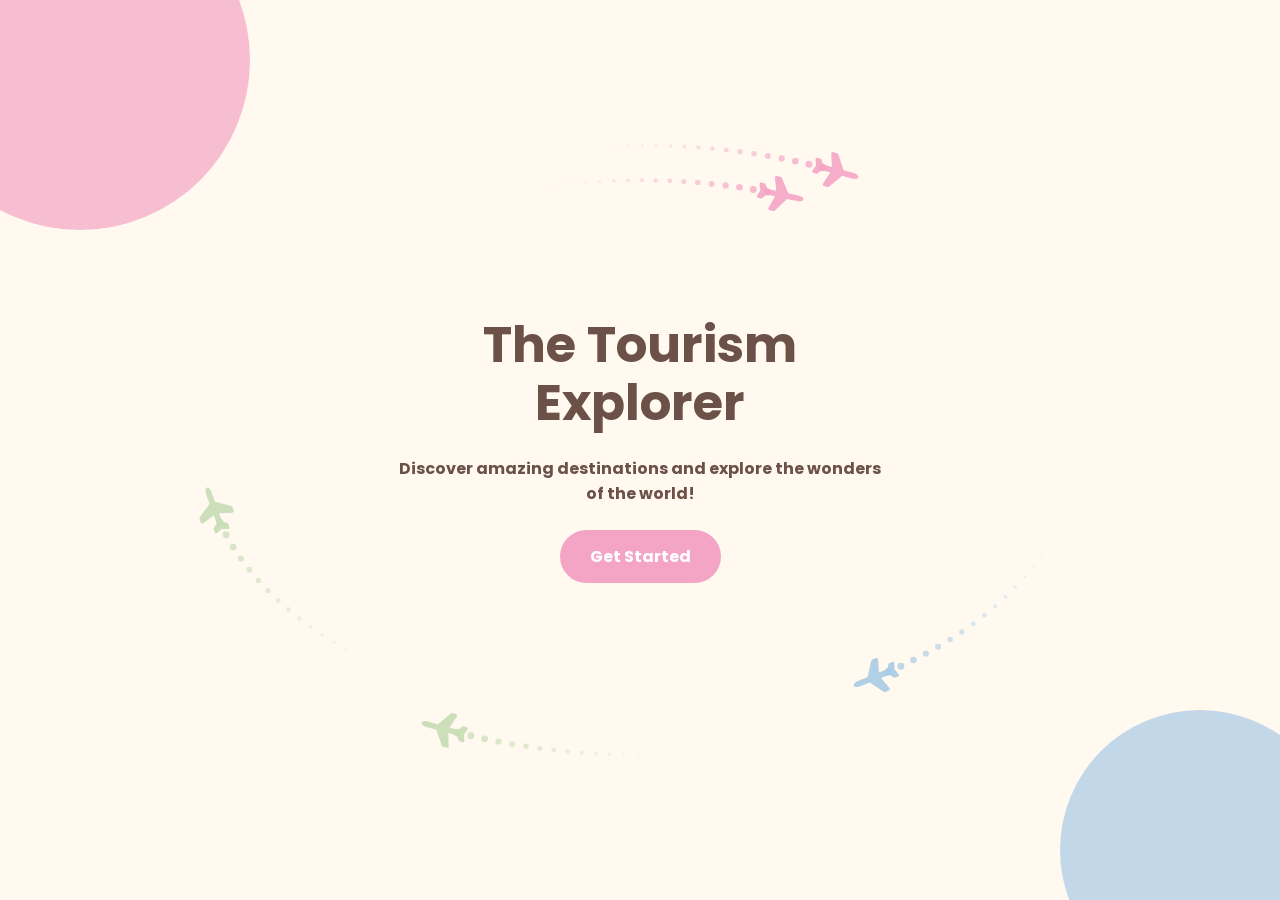
==== index.html @ c946892c "my first commit" ====
<!DOCTYPE html>
<html lang="en">

<head>
    <meta charset="UTF-8">
    <meta name="viewport" content="width=device-width, initial-scale=1.0">
    <title>Homepage</title>
    <link rel="stylesheet" href="style.css">
</head>

<body>
    <div class="container-fluid">
        <div class="blob blob-pink"></div>
        <div class="blob blob-aqua"></div>
        <svg class="sky" id="sky" aria-hidden="true">
            <defs>
                <path id="planeShape"
                    d="M480 192H365.7L260.2 38.9C256.2 33 249.6 29.5 242.5 29.5H202.5C190.4 29.5 181.7 41.2 185.2 52.8L229.9 192H131.2L96 144C92.9 139.8 88 137.4 82.8 137.4H48.5C37.5 137.4 29.6 148 32.8 158.5L56 224L32.8 289.5C29.6 300 37.5 310.6 48.5 310.6H82.8C88 310.6 92.9 308.2 96 304L131.2 256H229.9L185.2 395.2C181.7 406.8 190.4 418.5 202.5 418.5H242.5C249.6 418.5 256.2 415 260.2 409.1L365.7 256H480C515.3 256 544 241.7 544 224C544 206.3 515.3 192 480 192Z" />
            </defs>

            <path id="loop1" class="trail t1" />
            <path id="loop2" class="trail t2" />

            <g class="sky-plane p1" data-route="loop1" data-dur="30000" data-offset="0">
                <g transform="scale(0.09) translate(-288 -224)">
                    <use href="#planeShape" />
                </g>
            </g>
            <g class="sky-plane p2" data-route="loop1" data-dur="30000" data-offset="0.33">
                <g transform="scale(0.09) translate(-288 -224)">
                    <use href="#planeShape" />
                </g>
            </g>
            <g class="sky-plane p3" data-route="loop1" data-dur="30000" data-offset="0.66">
                <g transform="scale(0.09) translate(-288 -224)">
                    <use href="#planeShape" />
                </g>
            </g>
            <g class="sky-plane p4" data-route="loop2" data-dur="24000" data-offset="0">
                <g transform="scale(0.09) translate(-288 -224)">
                    <use href="#planeShape" />
                </g>
            </g>
            <g class="sky-plane p5" data-route="loop2" data-dur="24000" data-offset="0.5">
                <g transform="scale(0.09) translate(-288 -224)">
                    <use href="#planeShape" />
                </g>
            </g>
        </svg>

        <div class="sky" aria-hidden="true">
            <div class="orbit" style="--x:9%;  --y:52%; --s:34px; --r:44px; --d:22s; --c:var(--pastel-aqua)"><span
                    class="fly"><svg>
                        <use href="#plane-icon" />
                    </svg></span></div>
            <div class="orbit" style="--x:20%; --y:70%; --s:26px; --r:36px; --d:26s; --c:var(--pastel-green)"><span
                    class="fly"><svg>
                        <use href="#plane-icon" />
                    </svg></span></div>
            <div class="orbit" style="--x:7%;  --y:82%; --s:30px; --r:40px; --d:24s; --c:var(--pastel-pink)"><span
                    class="fly"><svg>
                        <use href="#plane-icon" />
                    </svg></span></div>
            <div class="orbit" style="--x:90%; --y:18%; --s:34px; --r:44px; --d:22s; --c:var(--pastel-pink)"><span
                    class="fly"><svg>
                        <use href="#plane-icon" />
                    </svg></span></div>
            <div class="orbit" style="--x:79%; --y:34%; --s:26px; --r:36px; --d:26s; --c:var(--pastel-green)"><span
                    class="fly"><svg>
                        <use href="#plane-icon" />
                    </svg></span></div>
            <div class="orbit" style="--x:88%; --y:52%; --s:30px; --r:40px; --d:24s; --c:var(--pastel-aqua)"><span
                    class="fly"><svg>
                        <use href="#plane-icon" />
                    </svg></span></div>
        </div>
        <main>
            <h2>The Tourism Explorer</h2>
            <p>Discover amazing destinations and explore the wonders of the world!</p>
            <div class="button-groups">
                <a href="introduction.html" id="startBtn">Get Started</a>
                <!-- <a href="#" id="openModal">How to Play</a> -->
            </div>
        </main>
    </div>

    <!-- How to Play modal -->
    <div class="modal-overlay" id="howToPlayModal" aria-hidden="true">
        <div class="modal" role="dialog" aria-modal="true" aria-labelledby="modalTitle">
            <button class="modal-close" id="closeModal" aria-label="Close">&times;</button>
            <h3 id="modalTitle">How to play</h3>

            <ol class="steps">
                <li>
                    <span class="step-number">1</span>
                    <div>
                        <h4>Start the quiz</h4>
                        <p>Press "Start the Quiz" to begin your trip.</p>
                    </div>
                </li>
                <li>
                    <span class="step-number">2</span>
                    <div>
                        <h4>Choose an answer</h4>
                        <p>Read each question and pick one of the options.</p>
                    </div>
                </li>
                <li>
                    <span class="step-number">3</span>
                    <div>
                        <h4>See your score</h4>
                        <p>Each correct answer earns a point. Check your final score at the end.</p>
                    </div>
                </li>
            </ol>
        </div>
    </div>

    <!-- Loading screen -->
    <div class="loader-overlay" id="loader" aria-hidden="true">
        <div class="loader-flight">
            <svg viewBox="0 0 400 70" aria-hidden="true">
                <defs>
                    <clipPath id="revealClip">
                        <rect id="revealRect" x="0" y="-50" width="0" height="170" />
                    </clipPath>
                </defs>
                <path class="curve" clip-path="url(#revealClip)" d="M 20 45 C 90 0, 150 0, 200 35 S 310 70, 375 22" />
                <path id="flightPath" d="M 20 45 C 90 0, 150 0, 200 35 S 310 70, 375 22" fill="none" stroke="none" />
                <g class="loader-plane" id="plane">
                    <g transform="rotate(45) scale(0.055) translate(-256 -256)">
                        <path class="plane"
                            d="M480 192H365.7L260.2 38.9C256.2 33 249.6 29.5 242.5 29.5H202.5C190.4 29.5 181.7 41.2 185.2 52.8L229.9 192H131.2L96 144C92.9 139.8 88 137.4 82.8 137.4H48.5C37.5 137.4 29.6 148 32.8 158.5L56 224L32.8 289.5C29.6 300 37.5 310.6 48.5 310.6H82.8C88 310.6 92.9 308.2 96 304L131.2 256H229.9L185.2 395.2C181.7 406.8 190.4 418.5 202.5 418.5H242.5C249.6 418.5 256.2 415 260.2 409.1L365.7 256H480C515.3 256 544 241.7 544 224C544 206.3 515.3 192 480 192Z" />
                    </g>
                </g>
            </svg>
        </div>
        <div class="loader-bar">
            <div class="loader-fill" id="loaderFill"></div>
        </div>
        <p class="loader-text">Loading...</p>
    </div>

    <script>
        const modal = document.getElementById('howToPlayModal');
        const openBtn = document.getElementById('openModal');
        const closeBtn = document.getElementById('closeModal');
        const startBtn = document.getElementById('startBtn');
        const loader = document.getElementById('loader');
        const loaderFill = document.getElementById('loaderFill');

        function openModal(e) {
            e.preventDefault();
            modal.classList.add('open');
            modal.setAttribute('aria-hidden', 'false');
            closeBtn.focus();
        }

        function closeModal() {
            modal.classList.remove('open');
            modal.setAttribute('aria-hidden', 'true');
            openBtn.focus();
        }

        // openBtn.addEventListener('click', openModal);
        closeBtn.addEventListener('click', closeModal);

        // click the dark background to close
        modal.addEventListener('click', (e) => {
            if (e.target === modal) closeModal();
        });

        // press Escape to close
        document.addEventListener('keydown', (e) => {
            if (e.key === 'Escape' && modal.classList.contains('open')) closeModal();
        });

        const flightPath = document.getElementById('flightPath');
        const plane = document.getElementById('plane');
        const revealRect = document.getElementById('revealRect');
        const pathLen = flightPath.getTotalLength();
        let rafId;

        function placePlane(p) {
            const len = pathLen * p;
            const pt = flightPath.getPointAtLength(len);
            const a = flightPath.getPointAtLength(Math.max(len - 1, 0));
            const b = flightPath.getPointAtLength(Math.min(len + 1, pathLen));
            const angle = Math.atan2(b.y - a.y, b.x - a.x) * 180 / Math.PI;
            plane.setAttribute('transform', `translate(${pt.x} ${pt.y}) rotate(${angle})`);
            revealRect.setAttribute('width', pt.x);

            loaderFill.style.width = (p * 100) + '%';
        }

        function startFlight() {
            const delay = 300, dur = 2000, start = performance.now();
            placePlane(0);
            plane.style.opacity = 1;
            function frame(now) {
                const t = Math.min(Math.max((now - start - delay) / dur, 0), 1);
                const e = t < 0.5 ? 2 * t * t : 1 - Math.pow(-2 * t + 2, 2) / 2;   // ease in-out
                placePlane(e);
                if (t < 1) rafId = requestAnimationFrame(frame);
            }
            rafId = requestAnimationFrame(frame);
        }

        startBtn.addEventListener('click', (e) => {
            e.preventDefault();
            sessionStorage.setItem('fromHome', '1');   // tells introduction.html it came from Get Started
            loader.classList.add('show');
            startFlight();
            setTimeout(() => {
                window.location.href = startBtn.href;
            }, 2500);
        });

        // if the user comes back with the browser's Back button, reset the page
        window.addEventListener('pageshow', () => {
            cancelAnimationFrame(rafId);
            loader.classList.remove('show');
            plane.style.opacity = 0;
            revealRect.setAttribute('width', 0);

            loaderFill.style.width = '0';
        });

        // ---------- airplanes flying around the whole page ----------
        const sky = document.getElementById('sky');
        const loop1 = document.getElementById('loop1');
        const loop2 = document.getElementById('loop2');
        const skyPlanes = [...document.querySelectorAll('.sky-plane')].map(el => ({
            el,
            path: document.getElementById(el.dataset.route),
            len: 0,
            dur: +el.dataset.dur,
            offset: +el.dataset.offset
        }));
        const reduceMotion = window.matchMedia('(prefers-reduced-motion: reduce)').matches;

        // dotted tail behind each plane
        const SVGNS = 'http://www.w3.org/2000/svg';
        const TRAIL_DOTS = 16, TRAIL_GAP = 14;

        skyPlanes.forEach(f => {
            const colorClass = [...f.el.classList].find(c => /^p\d+$/.test(c));
            f.dots = [];
            for (let i = 1; i <= TRAIL_DOTS; i++) {
                const c = document.createElementNS(SVGNS, 'circle');
                c.setAttribute('class', 'trail-dot ' + colorClass);
                c.setAttribute('r', (3.8 * (1 - i / (TRAIL_DOTS * 1.4))).toFixed(2));
                c.setAttribute('opacity', (0.85 * (1 - i / (TRAIL_DOTS + 1))).toFixed(2));
                sky.insertBefore(c, f.el);
                f.dots.push(c);
            }
        });

        function ellipsePath(cx, cy, rx, ry) {
            const k = 0.5523;
            return `M ${cx} ${cy - ry} ` +
                `C ${cx + k * rx} ${cy - ry}, ${cx + rx} ${cy - k * ry}, ${cx + rx} ${cy} ` +
                `C ${cx + rx} ${cy + k * ry}, ${cx + k * rx} ${cy + ry}, ${cx} ${cy + ry} ` +
                `C ${cx - k * rx} ${cy + ry}, ${cx - rx} ${cy + k * ry}, ${cx - rx} ${cy} ` +
                `C ${cx - rx} ${cy - k * ry}, ${cx - k * rx} ${cy - ry}, ${cx} ${cy - ry} Z`;
        }

        function buildSky() {
            const w = sky.clientWidth, h = sky.clientHeight;
            sky.setAttribute('viewBox', `0 0 ${w} ${h}`);

            // measure the text + buttons block
            const s = sky.getBoundingClientRect();
            const m = document.querySelector('main').getBoundingClientRect();
            const cx = m.left - s.left + m.width / 2;
            const cy = m.top - s.top + m.height / 2;

            // ellipses that wrap around the block (x1.42 reaches its corners, + extra space)
            const rx1 = Math.min(m.width / 2 * 1.42 + 40, w / 2 - 20);
            const ry1 = Math.min(m.height / 2 * 1.42 + 40, h / 2 - 20);
            const rx2 = Math.min(rx1 + 50, w / 2 - 20);
            const ry2 = Math.min(ry1 + 35, h / 2 - 20);

            loop1.setAttribute('d', ellipsePath(cx, cy, rx1, ry1));
            loop2.setAttribute('d', ellipsePath(cx, cy, rx2, ry2));

            skyPlanes.forEach(f => f.len = f.path.getTotalLength());
        }

        function flySky(now) {
            skyPlanes.forEach(f => {
                const p = reduceMotion ? f.offset : ((now / f.dur) + f.offset) % 1;
                const l = f.len * p;
                const pt = f.path.getPointAtLength(l);
                const a = f.path.getPointAtLength(Math.max(l - 1, 0));
                const b = f.path.getPointAtLength(Math.min(l + 1, f.len));
                const angle = Math.atan2(b.y - a.y, b.x - a.x) * 180 / Math.PI;
                f.el.setAttribute('transform', `translate(${pt.x} ${pt.y}) rotate(${angle})`);

                f.dots.forEach((c, i) => {
                    let d = l - (i + 1) * TRAIL_GAP;
                    d = ((d % f.len) + f.len) % f.len;
                    const q = f.path.getPointAtLength(d);
                    c.setAttribute('cx', q.x);
                    c.setAttribute('cy', q.y);
                });
            });
            if (!reduceMotion) requestAnimationFrame(flySky);
        }

        buildSky();
        window.addEventListener('resize', buildSky);
        window.addEventListener('load', buildSky);
        requestAnimationFrame(flySky);
    </script>
</body>

</html>
---- style.css ----
@font-face {
    font-family: 'Poppins';
    src: url('Poppins/Poppins-Bold.ttf') format('truetype');
    font-weight: 400;
}

* {
    margin: 0;
    padding: 0;
    box-sizing: border-box;
    font-family: "Poppins", sans-serif;
}

:root {
    --vanilla-cream: #FFF9EF;
    /* main background */
    --pastel-pink: #F4A5C5;
    /* Chiikawa Pink */
    --pastel-aqua: #A9CBE5;
    /* Hachiware Blue */
    --pastel-green: #C8DDB5;
    /* Meadow Green */
    --soft-charcoal: #6B5147;
    /* Outline Brown (text, headings) */
    --ocean-blue: #F4A5C5;
    /* primary buttons, loader bar, plane */
    --border: rgba(0, 100, 200, 0.18);
}

.container-fluid {
    display: flex;
    justify-content: center;
    align-items: center;
    height: 100dvh;
    background-color: var(--vanilla-cream);
    position: relative;
    overflow: hidden;
}


.container-fluid main {
    position: relative;
    z-index: 1;
    display: flex;
    justify-content: center;
    align-items: center;
    flex-direction: column;
    gap: 1.5rem;
    padding: 1.8rem;
}

.blob {
    position: absolute;
    border-radius: 50%;
    z-index: 0;
}

.blob-pink {
    width: 340px;
    height: 340px;
    background: var(--pastel-pink);
    top: -110px;
    left: -90px;
    opacity: .7;
}

.blob-aqua {
    width: 280px;
    height: 280px;
    background: var(--pastel-aqua);
    bottom: -90px;
    right: -60px;
    opacity: .7;
}

.container-fluid main h2 {
    text-align: center;
    line-height: 1.15;
    /* font-weight: 700; */
    font-size: 50px;
    color: var(--soft-charcoal);
    width: 100%;
    max-width: 500px;
}

.container-fluid main p {
    width: 100%;
    max-width: 500px;
    text-align: center;
    color: var(--soft-charcoal);
}

.container-fluid main .button-groups {
    display: flex;
    justify-content: center;
    align-items: center;
    gap: 1rem;
}

.container-fluid main .button-groups a {
    background-color: var(--ocean-blue);
    color: #ffffff;
    padding: 14px 30px;
    text-decoration: none;
    border-radius: 28px;
    font-size: 16px;
    font-weight: 600;
}

/* ---------- How to Play modal ---------- */
.modal-overlay {
    position: fixed;
    inset: 0;
    z-index: 100;
    display: flex;
    /* always flex now, so it can animate */
    justify-content: center;
    align-items: center;
    padding: 1.5rem;
    background-color: rgba(61, 72, 86, 0.55);

    /* hidden state */
    opacity: 0;
    visibility: hidden;
    pointer-events: none;
    transition: opacity 0.3s ease, visibility 0s linear 0.3s;
}

.modal-overlay.open {
    opacity: 1;
    visibility: visible;
    pointer-events: auto;
    transition: opacity 0.3s ease, visibility 0s linear 0s;
}

.modal {
    position: relative;
    width: 100%;
    max-width: 600px;
    max-height: 90vh;
    overflow-y: auto;
    padding: 2rem 2rem 2.2rem;
    /* background-color: var(--pastel-aqua); */
    background-color: #ffffff;
    border-radius: 28px;
    box-shadow: 0 20px 40px rgba(61, 72, 86, 0.25);

    /* hidden state: small and slightly lower */
    transform: translateY(30px) scale(0.9);
    transition: transform 0.35s cubic-bezier(0.34, 1.56, 0.64, 1);
}

.modal-overlay.open .modal {
    transform: translateY(0) scale(1);
}

.modal h3 {
    text-align: center;
    font-size: 32px;
    color: var(--soft-charcoal);
    margin-bottom: 1rem;
}

.modal-close {
    position: absolute;
    top: 10px;
    right: 18px;
    width: 36px;
    height: 36px;
    border: none;
    border-radius: 50%;
    /* background-color: var(--vanilla-cream); */
    background: transparent;
    color: var(--soft-charcoal);
    font-size: 24px;
    line-height: 1;
    cursor: pointer;
}

/* .modal-close:hover {
    background-color: var(--pastel-pink);
} */

.steps {
    list-style: none;
    display: grid;
    gap: 16px;
}

.steps li {
    display: flex;
    align-items: center;
    gap: 18px;
    padding: 18px 22px;
    background-color: var(--vanilla-cream);
    border-radius: 24px;
    color: var(--soft-charcoal);
    /* box-shadow: 0 1px 3px rgba(0, 0, 0, 0.06), 0 1px 2px rgba(0, 0, 0, 0.04); */
    /* border: 1px solid var(--border); */
    /* border: 1px solid rgba(0,0,0,0.1) */
    /* border: 1px solid var(--vanilla-cream); */
}

.step-number {
    flex: none;
    /* width: 40px;
    height: 40px; */
    width: 37px;
    height: 37px;
    display: grid;
    place-items: center;
    /* background-color: var(--pastel-pink); */
    /* background-color: var(--vanilla-cream); */
    /* background-color: #f0f0f0; */
    background-color: var(--soft-charcoal);
    color: #ffffff;
    border-radius: 50%;
    font-weight: 700;
}

.steps h4 {
    font-size: 17px;
    margin-bottom: 2px;
}

.steps p {
    font-size: 15px;
    text-align: left;
}

/* ---------- Page exit animation ---------- */
body.page-leaving .container-fluid {
    opacity: 0;
    transform: scale(0.97);
    transition: opacity 0.4s ease, transform 0.4s ease;
}

/* ---------- Loading screen ---------- */
.loader-overlay {
    position: fixed;
    inset: 0;
    z-index: 200;
    display: flex;
    flex-direction: column;
    justify-content: center;
    align-items: center;
    gap: 0.8rem;
    background-color: var(--vanilla-cream);

    opacity: 0;
    visibility: hidden;
    pointer-events: none;
    transition: opacity 0.3s ease, visibility 0s linear 0.3s;
}

.loader-overlay.show {
    opacity: 1;
    visibility: visible;
    pointer-events: auto;
    transition: opacity 0.3s ease, visibility 0s linear 0s;
}

.loader-bar {
    box-sizing: border-box;
    width: 260px;
    height: 24px;
    padding: 3px;
    background-color: #ffffff;
    border: 2px solid var(--ocean-blue);
    border-radius: 14px;
    overflow: hidden;
}

.loader-fill {
    width: 0;
    height: 100%;
    background-color: var(--ocean-blue);
    border-radius: 10px;
}

/* .loader-overlay.show .loader-fill {
    width: 100%;
    transition: width 1.8s ease-in-out;
} */

.loader-text {
    font-size: 14px;
    font-weight: 600;
    color: var(--soft-charcoal);
}

.loader-flight {
    width: min(400px, 80vw);
}

.loader-flight svg {
    display: block;
    width: 100%;
    height: auto;
    overflow: visible;
}

.loader-flight .curve {
    fill: none;
    stroke: var(--ocean-blue);
    stroke-width: 2.5;
    stroke-linecap: round;
    stroke-dasharray: 1 3;
}

/* .loader-overlay.show .curve {
    animation: revealLine 2s ease-in-out 0.3s forwards;
} */

.loader-flight .plane {
    fill: var(--ocean-blue);
}

.loader-plane {
    opacity: 0;
}

/* ---------- Flying airplanes ---------- */
.sky {
    position: absolute;
    inset: 0;
    width: 100%;
    height: 100%;
    z-index: 0;
    pointer-events: none;
}

.sky .trail {
    fill: none;
    stroke: none;   /* the loop is only a path for the planes, not drawn */
}

.sky .sky-plane {
    opacity: 0.9;
}

.t1 {
    stroke: var(--pastel-pink);
}

.t2 {
    stroke: var(--pastel-aqua);
}

.p1 {
    fill: var(--pastel-pink);
}

.p2 {
    fill: var(--pastel-aqua);
}

.p3 {
    fill: var(--pastel-green);
}

.p4 {
    fill: var(--pastel-pink);
}

.p5 {
    fill: var(--pastel-green);
}

/* .loader-overlay.show .loader-plane {
    opacity: 1;
    transition: opacity 0s linear 0.3s;
} */

/* @keyframes revealLine {
    to {
        clip-path: inset(0 0 0 0);
    }
} */

@media (prefers-reduced-motion: reduce) {
    body.page-leaving .container-fluid {
        transition: none;
    }
}

@media only screen and (max-width: 500px) {
    .modal {
        padding: 1.5rem 1rem 1.5rem;
    }

    .modal h3 {
        font-size: 26px;
    }

    .steps li {
        padding: 14px 16px;
        gap: 14px;
    }
}

@media only screen and (max-width: 500px) {
    .blob-pink {
        top: -150px;
        left: -100px;
    }

    .blob-aqua {
        bottom: -130px;
        right: -100px;
    }
}

@media only screen and (max-width: 415px) {
    .container-fluid main {
        padding: 1.5rem;
    }

    .container-fluid main h2 {
        width: 100%;
    }

    .modal-close {
        right: 7px;
    }
}
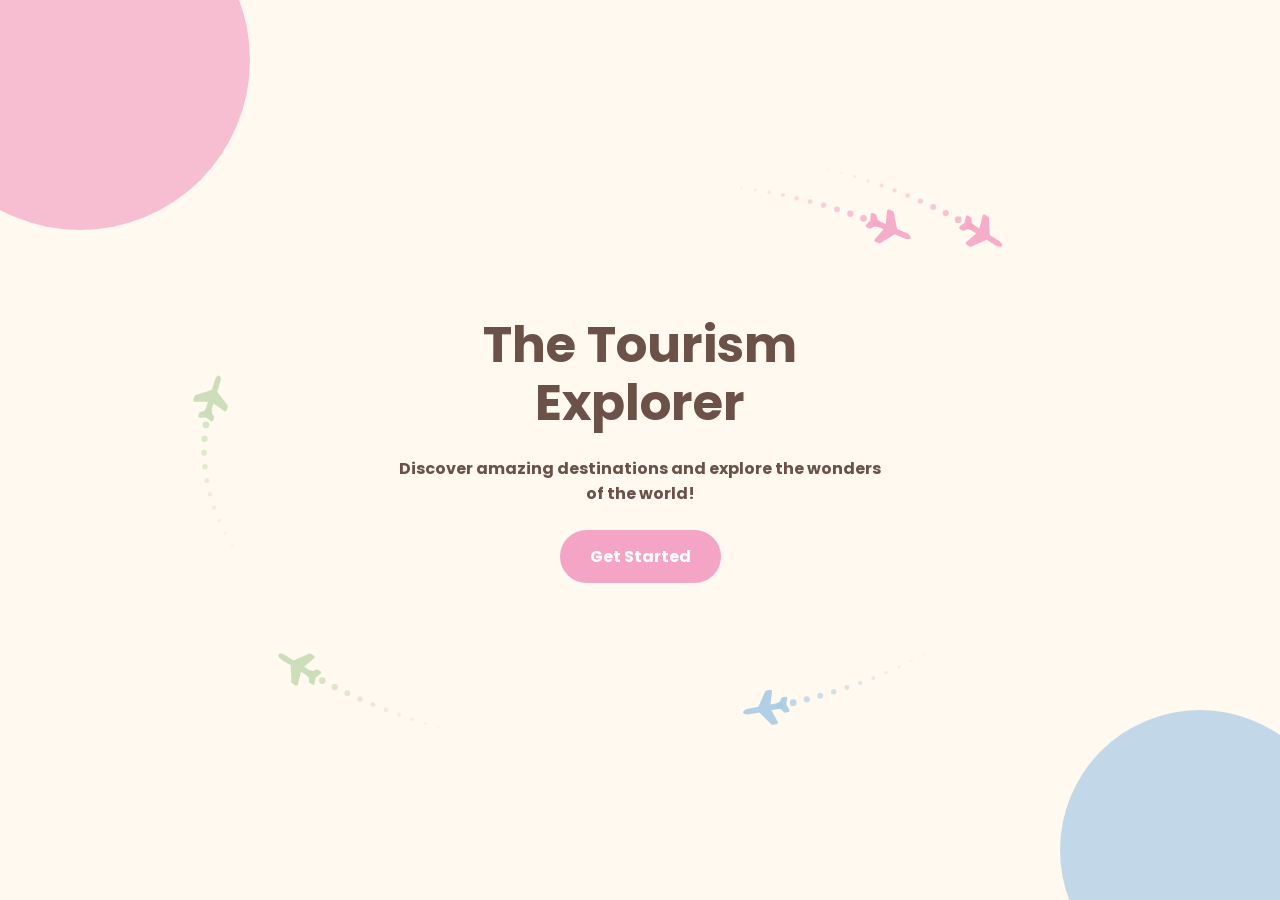
==== commit 165d461b: "commit" ====
--- a/index.html
+++ b/index.html
@@ -47,33 +47,6 @@
                 </g>
             </g>
         </svg>
-
-        <div class="sky" aria-hidden="true">
-            <div class="orbit" style="--x:9%;  --y:52%; --s:34px; --r:44px; --d:22s; --c:var(--pastel-aqua)"><span
-                    class="fly"><svg>
-                        <use href="#plane-icon" />
-                    </svg></span></div>
-            <div class="orbit" style="--x:20%; --y:70%; --s:26px; --r:36px; --d:26s; --c:var(--pastel-green)"><span
-                    class="fly"><svg>
-                        <use href="#plane-icon" />
-                    </svg></span></div>
-            <div class="orbit" style="--x:7%;  --y:82%; --s:30px; --r:40px; --d:24s; --c:var(--pastel-pink)"><span
-                    class="fly"><svg>
-                        <use href="#plane-icon" />
-                    </svg></span></div>
-            <div class="orbit" style="--x:90%; --y:18%; --s:34px; --r:44px; --d:22s; --c:var(--pastel-pink)"><span
-                    class="fly"><svg>
-                        <use href="#plane-icon" />
-                    </svg></span></div>
-            <div class="orbit" style="--x:79%; --y:34%; --s:26px; --r:36px; --d:26s; --c:var(--pastel-green)"><span
-                    class="fly"><svg>
-                        <use href="#plane-icon" />
-                    </svg></span></div>
-            <div class="orbit" style="--x:88%; --y:52%; --s:30px; --r:40px; --d:24s; --c:var(--pastel-aqua)"><span
-                    class="fly"><svg>
-                        <use href="#plane-icon" />
-                    </svg></span></div>
-        </div>
         <main>
             <h2>The Tourism Explorer</h2>
             <p>Discover amazing destinations and explore the wonders of the world!</p>
@@ -208,8 +181,9 @@
 
         startBtn.addEventListener('click', (e) => {
             e.preventDefault();
-            sessionStorage.setItem('fromHome', '1');   // tells introduction.html it came from Get Started
+            sessionStorage.setItem('fromHome', '1');
             loader.classList.add('show');
+            stopSky();   // pause the background planes so the loading animation is smooth
             startFlight();
             setTimeout(() => {
                 window.location.href = startBtn.href;
@@ -224,28 +198,35 @@
             revealRect.setAttribute('width', 0);
 
             loaderFill.style.width = '0';
+            startSky();
         });
 
         // ---------- airplanes flying around the whole page ----------
         const sky = document.getElementById('sky');
         const loop1 = document.getElementById('loop1');
         const loop2 = document.getElementById('loop2');
+        const reduceMotion = window.matchMedia('(prefers-reduced-motion: reduce)').matches;
+        const isMobile = window.matchMedia('(max-width: 600px), (pointer: coarse)').matches;
+
+        // fewer planes on phones
+        if (isMobile) document.querySelectorAll('.p2, .p5').forEach(el => el.remove());
+
         const skyPlanes = [...document.querySelectorAll('.sky-plane')].map(el => ({
             el,
-            path: document.getElementById(el.dataset.route),
-            len: 0,
+            route: el.dataset.route,
             dur: +el.dataset.dur,
-            offset: +el.dataset.offset
+            offset: +el.dataset.offset,
+            table: null,
+            dots: []
         }));
-        const reduceMotion = window.matchMedia('(prefers-reduced-motion: reduce)').matches;
-
-        // dotted tail behind each plane
+        const tables = {};
+
+        // dotted tail behind each plane (fewer dots on phones)
         const SVGNS = 'http://www.w3.org/2000/svg';
-        const TRAIL_DOTS = 16, TRAIL_GAP = 14;
+        const TRAIL_DOTS = isMobile ? 8 : 12, TRAIL_GAP = 14;
 
         skyPlanes.forEach(f => {
             const colorClass = [...f.el.classList].find(c => /^p\d+$/.test(c));
-            f.dots = [];
             for (let i = 1; i <= TRAIL_DOTS; i++) {
                 const c = document.createElementNS(SVGNS, 'circle');
                 c.setAttribute('class', 'trail-dot ' + colorClass);
@@ -265,6 +246,18 @@
                 `C ${cx - rx} ${cy - k * ry}, ${cx - k * rx} ${cy - ry}, ${cx} ${cy - ry} Z`;
         }
 
+        // measure the path once: one point per pixel, so no heavy math every frame
+        function sampleLoop(path) {
+            const len = path.getTotalLength();
+            const n = Math.max(1, Math.ceil(len));
+            const pts = new Array(n);
+            for (let i = 0; i < n; i++) {
+                const q = path.getPointAtLength(len * i / n);
+                pts[i] = { x: q.x, y: q.y };
+            }
+            return { pts, n };
+        }
+
         function buildSky() {
             const w = sky.clientWidth, h = sky.clientHeight;
             sky.setAttribute('viewBox', `0 0 ${w} ${h}`);
@@ -275,7 +268,6 @@
             const cx = m.left - s.left + m.width / 2;
             const cy = m.top - s.top + m.height / 2;
 
-            // ellipses that wrap around the block (x1.42 reaches its corners, + extra space)
             const rx1 = Math.min(m.width / 2 * 1.42 + 40, w / 2 - 20);
             const ry1 = Math.min(m.height / 2 * 1.42 + 40, h / 2 - 20);
             const rx2 = Math.min(rx1 + 50, w / 2 - 20);
@@ -284,34 +276,53 @@
             loop1.setAttribute('d', ellipsePath(cx, cy, rx1, ry1));
             loop2.setAttribute('d', ellipsePath(cx, cy, rx2, ry2));
 
-            skyPlanes.forEach(f => f.len = f.path.getTotalLength());
-        }
+            tables.loop1 = sampleLoop(loop1);
+            tables.loop2 = sampleLoop(loop2);
+            skyPlanes.forEach(f => f.table = tables[f.route]);
+        }
+
+        let skyRaf = 0, lastDraw = 0;
 
         function flySky(now) {
+            if (!reduceMotion) skyRaf = requestAnimationFrame(flySky);
+            if (isMobile && now - lastDraw < 33) return;   // about 30fps on phones
+            lastDraw = now;
+
             skyPlanes.forEach(f => {
+                const { pts, n } = f.table;
                 const p = reduceMotion ? f.offset : ((now / f.dur) + f.offset) % 1;
-                const l = f.len * p;
-                const pt = f.path.getPointAtLength(l);
-                const a = f.path.getPointAtLength(Math.max(l - 1, 0));
-                const b = f.path.getPointAtLength(Math.min(l + 1, f.len));
+                const i = Math.floor(p * n) % n;
+                const pt = pts[i];
+                const a = pts[(i - 3 + n) % n], b = pts[(i + 3) % n];
                 const angle = Math.atan2(b.y - a.y, b.x - a.x) * 180 / Math.PI;
                 f.el.setAttribute('transform', `translate(${pt.x} ${pt.y}) rotate(${angle})`);
 
-                f.dots.forEach((c, i) => {
-                    let d = l - (i + 1) * TRAIL_GAP;
-                    d = ((d % f.len) + f.len) % f.len;
-                    const q = f.path.getPointAtLength(d);
+                f.dots.forEach((c, k) => {
+                    const q = pts[(((i - (k + 1) * TRAIL_GAP) % n) + n) % n];
                     c.setAttribute('cx', q.x);
                     c.setAttribute('cy', q.y);
                 });
             });
-            if (!reduceMotion) requestAnimationFrame(flySky);
-        }
+        }
+
+        function startSky() {
+            cancelAnimationFrame(skyRaf);
+            skyRaf = requestAnimationFrame(flySky);
+        }
+
+        function stopSky() {
+            cancelAnimationFrame(skyRaf);
+        }
+
+        let resizeTimer;
+        window.addEventListener('resize', () => {
+            clearTimeout(resizeTimer);
+            resizeTimer = setTimeout(buildSky, 150);   // don't rebuild on every tiny resize
+        });
+        window.addEventListener('load', buildSky);
 
         buildSky();
-        window.addEventListener('resize', buildSky);
-        window.addEventListener('load', buildSky);
-        requestAnimationFrame(flySky);
+        startSky();
     </script>
 </body>
 
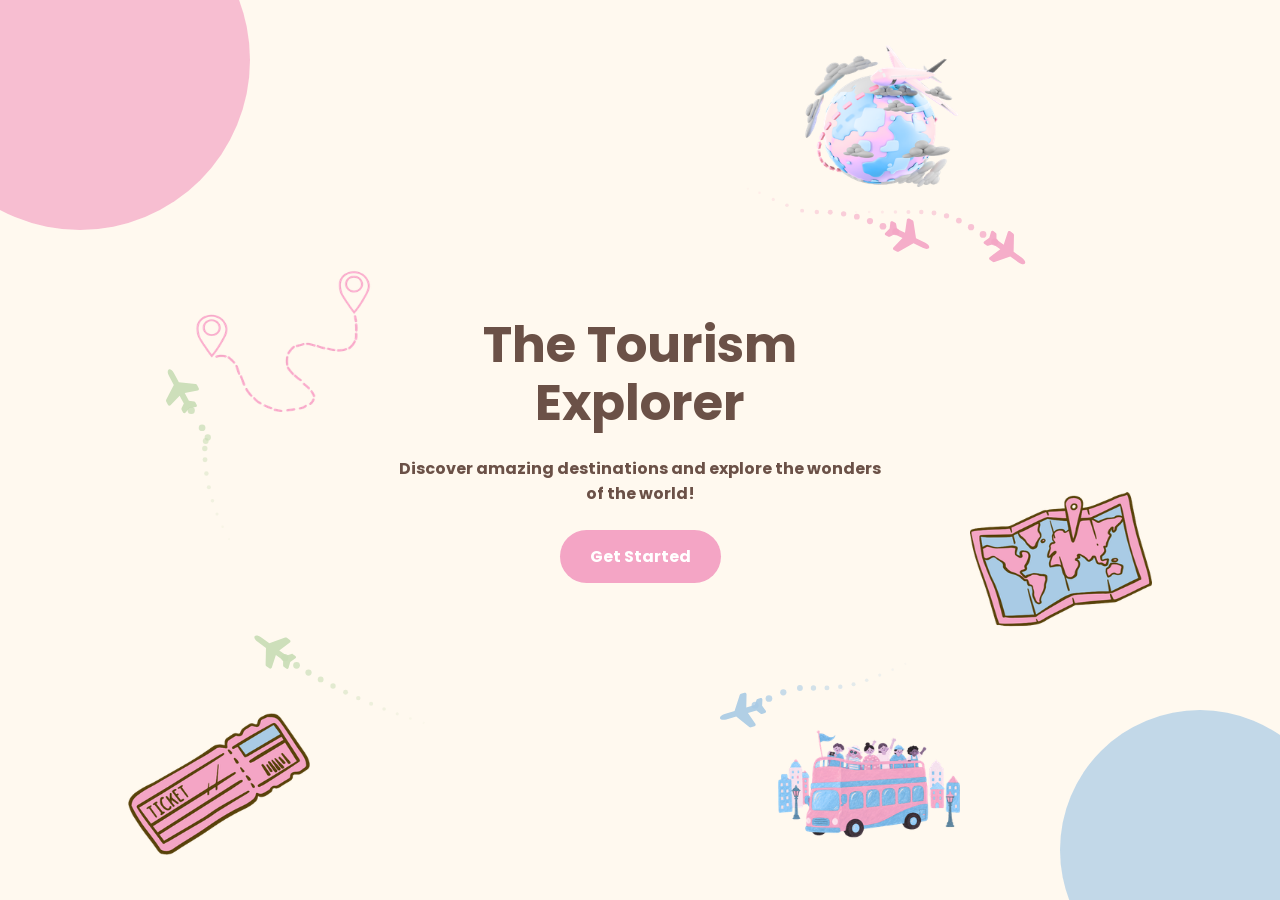
==== commit f342152b: "commit" ====
--- a/index.html
+++ b/index.html
@@ -47,6 +47,11 @@
                 </g>
             </g>
         </svg>
+        <img src="1.png" class="image image-1" alt="">
+        <img src="2.png" class="image image-2" alt="">
+        <img src="3.png" class="image image-3" alt="">
+        <img src="4.png" class="image image-4" alt="">
+        <img src="5.png" class="image image-5" alt="">
         <main>
             <h2>The Tourism Explorer</h2>
             <p>Discover amazing destinations and explore the wonders of the world!</p>
@@ -246,6 +251,40 @@
                 `C ${cx - rx} ${cy - k * ry}, ${cx - k * rx} ${cy - ry}, ${cx} ${cy - ry} Z`;
         }
 
+        // push the plane path out of the images, then smooth it so it curves around them
+        function avoidImages(pts) {
+            const s = sky.getBoundingClientRect();
+            const pad = 25;
+            const rects = [...document.querySelectorAll('.image')].map(img => {
+                const r = img.getBoundingClientRect();
+                return { l: r.left - s.left - pad, t: r.top - s.top - pad, r: r.right - s.left + pad, b: r.bottom - s.top + pad };
+            });
+
+            pts.forEach(p => {
+                rects.forEach(o => {
+                    if (p.x > o.l && p.x < o.r && p.y > o.t && p.y < o.b) {
+                        const dl = p.x - o.l, dr = o.r - p.x, dt = p.y - o.t, db = o.b - p.y;
+                        const m = Math.min(dl, dr, dt, db);
+                        if (m === dl) p.x = o.l;
+                        else if (m === dr) p.x = o.r;
+                        else if (m === dt) p.y = o.t;
+                        else p.y = o.b;
+                    }
+                });
+            });
+
+            // smooth the path (circular moving average)
+            const n = pts.length, k = 25;
+            return pts.map((_, i) => {
+                let x = 0, y = 0;
+                for (let j = -k; j <= k; j++) {
+                    const q = pts[(i + j + n) % n];
+                    x += q.x; y += q.y;
+                }
+                return { x: x / (2 * k + 1), y: y / (2 * k + 1) };
+            });
+        }
+
         // measure the path once: one point per pixel, so no heavy math every frame
         function sampleLoop(path) {
             const len = path.getTotalLength();
@@ -255,7 +294,7 @@
                 const q = path.getPointAtLength(len * i / n);
                 pts[i] = { x: q.x, y: q.y };
             }
-            return { pts, n };
+            return { pts: avoidImages(pts), n };
         }
 
         function buildSky() {
--- a/style.css
+++ b/style.css
@@ -37,6 +37,57 @@
     overflow: hidden;
 }
 
+.image {
+    position: absolute;
+    width: 182px;
+    height: 142px;
+}
+
+.image-1 {
+    position: absolute;
+    left: 15%;
+    top: 30%;
+
+    /* position: absolute;
+    right: 25%;
+    bottom: 5%; */
+}
+
+.image-2 {
+    position: absolute;
+    right: 24%;
+    top: 5%;
+
+    /* position: absolute;
+    right: 25%;
+    bottom: 5%; */
+}
+
+.image-3 {
+    position: absolute;
+    right: 10%;
+    bottom: 30%;
+}
+
+.image-4 {
+    position: absolute;
+    left: 10%;
+    bottom: 5%;
+}
+
+.image-5 {
+    /* position: absolute;
+    right: 24%;
+    top: 5%; */
+
+    position: absolute;
+    right: 25%;
+    bottom: 5%;
+
+    /* position: absolute;
+    left: 15%;
+    top: 30%; */
+}
 
 .container-fluid main {
     position: relative;
@@ -332,7 +383,8 @@
 
 .sky .trail {
     fill: none;
-    stroke: none;   /* the loop is only a path for the planes, not drawn */
+    stroke: none;
+    /* the loop is only a path for the planes, not drawn */
 }
 
 .sky .sky-plane {
@@ -384,7 +436,30 @@
     }
 }
 
+@media only screen and (max-width: 1200px) {
+    .blob-pink {
+        top: -160px;
+        left: -140px;
+    }
+
+    .blob-aqua {
+        bottom: -140px;
+        right: -110px;
+    }
+}
+
 @media only screen and (max-width: 500px) {
+
+    .container-fluid {
+        display: flex;
+        justify-content: center;
+        align-items: center;
+        height: 100dvh;
+        background-color: var(--vanilla-cream);
+        position: relative;
+        overflow: hidden;
+    }
+
     .modal {
         padding: 1.5rem 1rem 1.5rem;
     }
@@ -397,9 +472,7 @@
         padding: 14px 16px;
         gap: 14px;
     }
-}
-
-@media only screen and (max-width: 500px) {
+
     .blob-pink {
         top: -150px;
         left: -100px;
@@ -423,4 +496,66 @@
     .modal-close {
         right: 7px;
     }
+
+    .blob-pink {
+        top: -230px;
+        left: -130px;
+    }
+
+    .blob-aqua {
+        bottom: -150px;
+        right: -100px;
+    }
+
+    .image {
+        position: absolute;
+        width: 142px;
+        height: 102px;
+    }
+
+    .image-1 {
+        position: absolute;
+        left: 6%;
+        top: 15%;
+
+        /* position: absolute;
+    right: 25%;
+    bottom: 5%; */
+    }
+
+    .image-2 {
+        position: absolute;
+        right: 5%;
+        top: 15%;
+
+        /* position: absolute;
+    right: 25%;
+    bottom: 5%; */
+    }
+
+    .image-3 {
+        position: absolute;
+        right: 5%;
+        bottom: 18%;
+    }
+
+    .image-4 {
+        position: absolute;
+        left: 4%;
+        bottom: 18%;
+    }
+
+    .image-5 {
+        /* position: absolute;
+    right: 24%;
+    top: 5%; */
+
+        position: absolute;
+        right: 55%;
+        bottom: 2%;
+
+        /* position: absolute;
+    left: 15%;
+    top: 30%; */
+    }
 }
